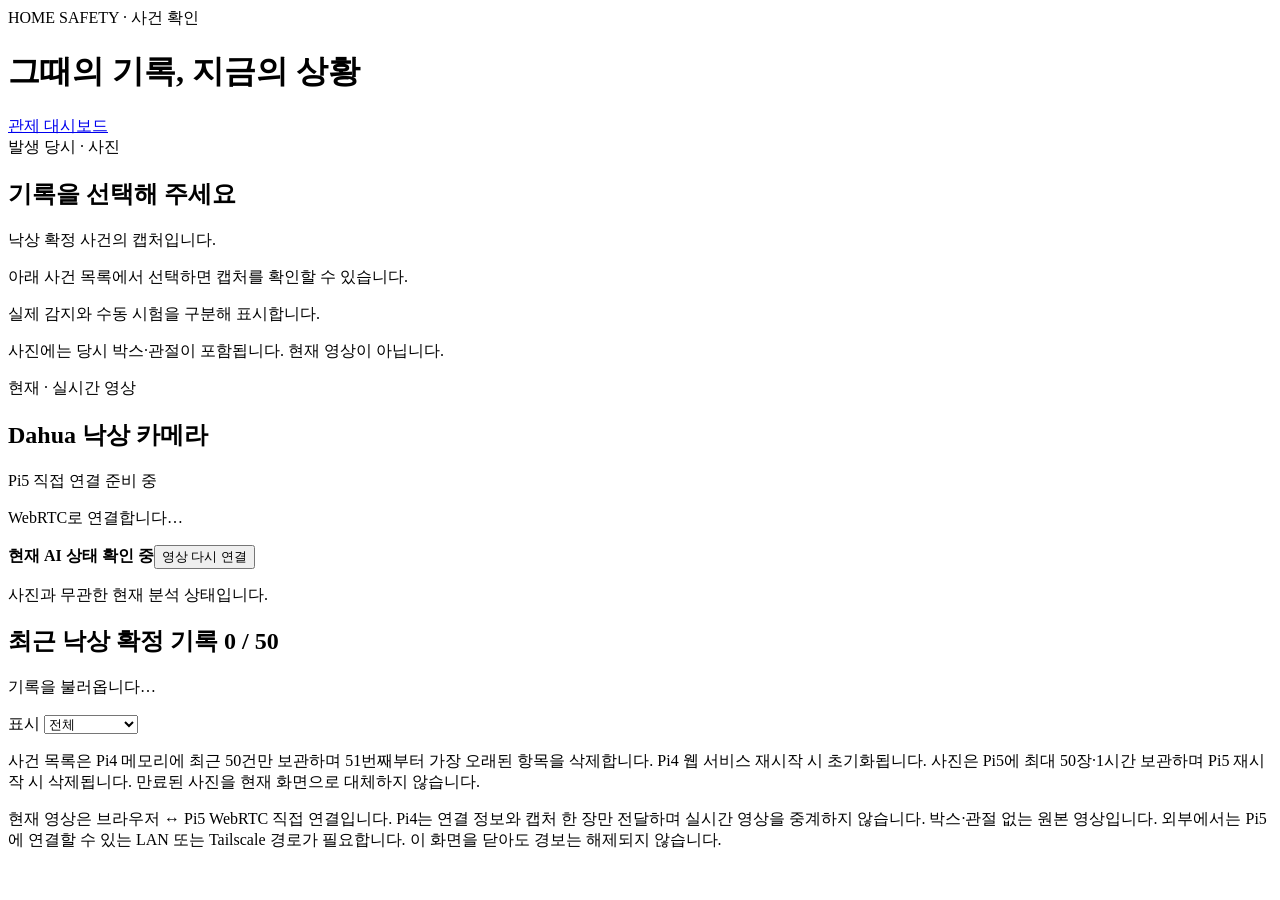
==== pi4/integrations/fall_review/index.html @ 3967c87b "Add Pi4 incident history and direct Pi5 WebRTC review" ====
<!doctype html>
<html lang="ko">
<head>
  <meta charset="utf-8"><meta name="viewport" content="width=device-width, initial-scale=1">
  <title>낙상 기록 · 현재 상황 확인</title>
  <link rel="stylesheet" href="/fall-review/assets/review.css">
  <script src="/fall-review/assets/review.js" defer></script>
</head>
<body>
  <header><div><span class="eyebrow">HOME SAFETY · 사건 확인</span><h1>그때의 기록, 지금의 상황</h1></div><a href="/">관제 대시보드</a></header>
  <main>
    <section class="views" aria-label="발생 당시와 현재 비교">
      <article class="card">
        <div class="card-heading"><span class="pill">발생 당시 · 사진</span><h2 id="event-title">기록을 선택해 주세요</h2><p id="event-time">낙상 확정 사건의 캡처입니다.</p></div>
        <div class="media"><img id="snapshot" alt="선택한 낙상 사건의 발생 당시 캡처" hidden><p id="snapshot-message">아래 사건 목록에서 선택하면 캡처를 확인할 수 있습니다.</p></div>
        <div class="card-footer"><p id="event-detail">실제 감지와 수동 시험을 구분해 표시합니다.</p><p class="muted">사진에는 당시 박스·관절이 포함됩니다. 현재 영상이 아닙니다.</p></div>
      </article>
      <article class="card">
        <div class="card-heading"><span class="pill live">현재 · 실시간 영상</span><h2>Dahua 낙상 카메라</h2><p id="transport" role="status">Pi5 직접 연결 준비 중</p></div>
        <div class="media"><video id="live-video" autoplay muted playsinline hidden aria-label="현재 Dahua 카메라 원본 영상"></video><p id="video-message">WebRTC로 연결합니다…</p></div>
        <div class="card-footer"><div class="current-row"><strong id="current-state" role="status">현재 AI 상태 확인 중</strong><button id="reconnect" type="button">영상 다시 연결</button></div><p id="current-detail" class="clamp"></p><p id="current-time" class="muted">사진과 무관한 현재 분석 상태입니다.</p></div>
      </article>
    </section>
    <section class="card history" aria-labelledby="history-heading">
      <div class="history-heading"><div><h2 id="history-heading">최근 낙상 확정 기록 <span id="count">0 / 50</span></h2><p id="history-status" role="status">기록을 불러옵니다…</p></div><label>표시 <select id="filter"><option value="all">전체</option><option value="real">실제 AI 감지</option><option value="test">수동 시험</option></select></label></div>
      <div id="history-list" aria-label="최근 사건 목록"></div><p id="history-empty" hidden>아직 수신한 기록이 없습니다.</p>
      <p class="retention">사건 목록은 Pi4 메모리에 최근 50건만 보관하며 51번째부터 가장 오래된 항목을 삭제합니다. Pi4 웹 서비스 재시작 시 초기화됩니다. 사진은 Pi5에 최대 50장·1시간 보관하며 Pi5 재시작 시 삭제됩니다. 만료된 사진을 현재 화면으로 대체하지 않습니다.</p>
    </section>
    <p class="footnote">현재 영상은 브라우저 ↔ Pi5 WebRTC 직접 연결입니다. Pi4는 연결 정보와 캡처 한 장만 전달하며 실시간 영상을 중계하지 않습니다. 박스·관절 없는 원본 영상입니다. 외부에서는 Pi5에 연결할 수 있는 LAN 또는 Tailscale 경로가 필요합니다. 이 화면을 닫아도 경보는 해제되지 않습니다.</p>
  </main>
</body>
</html>
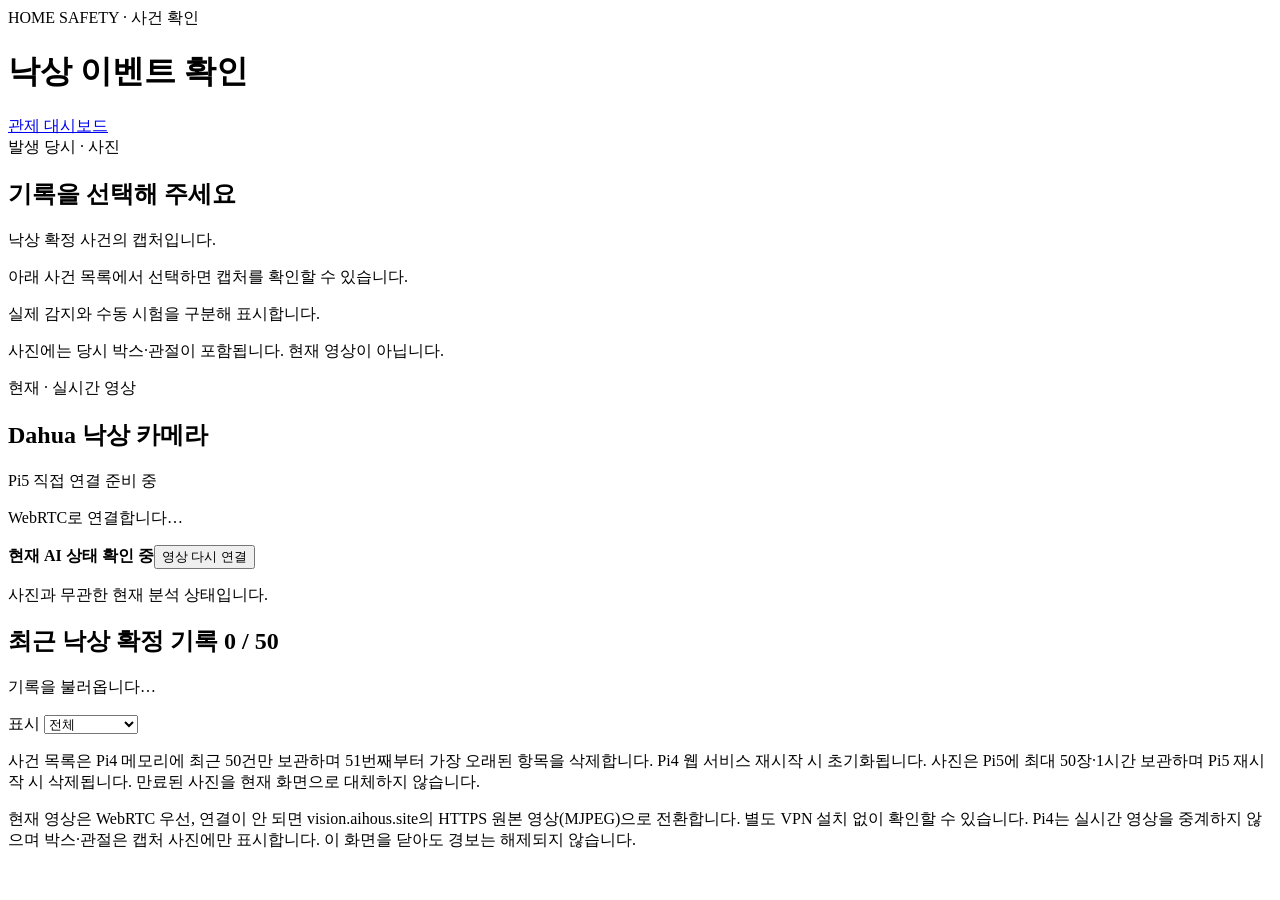
==== commit a7c038d0: "Fix Pi4 Cloudflare video and add coordinated manual device controls" ====
--- a/pi4/integrations/fall_review/index.html
+++ b/pi4/integrations/fall_review/index.html
@@ -2,12 +2,12 @@
 <html lang="ko">
 <head>
   <meta charset="utf-8"><meta name="viewport" content="width=device-width, initial-scale=1">
-  <title>낙상 기록 · 현재 상황 확인</title>
+  <title>낙상 이벤트 확인</title>
   <link rel="stylesheet" href="/fall-review/assets/review.css">
   <script src="/fall-review/assets/review.js" defer></script>
 </head>
 <body>
-  <header><div><span class="eyebrow">HOME SAFETY · 사건 확인</span><h1>그때의 기록, 지금의 상황</h1></div><a href="/">관제 대시보드</a></header>
+  <header><div><span class="eyebrow">HOME SAFETY · 사건 확인</span><h1>낙상 이벤트 확인</h1></div><a href="/">관제 대시보드</a></header>
   <main>
     <section class="views" aria-label="발생 당시와 현재 비교">
       <article class="card">
@@ -17,7 +17,7 @@
       </article>
       <article class="card">
         <div class="card-heading"><span class="pill live">현재 · 실시간 영상</span><h2>Dahua 낙상 카메라</h2><p id="transport" role="status">Pi5 직접 연결 준비 중</p></div>
-        <div class="media"><video id="live-video" autoplay muted playsinline hidden aria-label="현재 Dahua 카메라 원본 영상"></video><p id="video-message">WebRTC로 연결합니다…</p></div>
+        <div class="media"><video id="live-video" autoplay muted playsinline hidden aria-label="현재 Dahua 카메라 원본 영상"></video><img id="live-fallback" alt="현재 Dahua 원본 영상 · HTTPS 재생" hidden><p id="video-message">WebRTC로 연결합니다…</p></div>
         <div class="card-footer"><div class="current-row"><strong id="current-state" role="status">현재 AI 상태 확인 중</strong><button id="reconnect" type="button">영상 다시 연결</button></div><p id="current-detail" class="clamp"></p><p id="current-time" class="muted">사진과 무관한 현재 분석 상태입니다.</p></div>
       </article>
     </section>
@@ -26,7 +26,7 @@
       <div id="history-list" aria-label="최근 사건 목록"></div><p id="history-empty" hidden>아직 수신한 기록이 없습니다.</p>
       <p class="retention">사건 목록은 Pi4 메모리에 최근 50건만 보관하며 51번째부터 가장 오래된 항목을 삭제합니다. Pi4 웹 서비스 재시작 시 초기화됩니다. 사진은 Pi5에 최대 50장·1시간 보관하며 Pi5 재시작 시 삭제됩니다. 만료된 사진을 현재 화면으로 대체하지 않습니다.</p>
     </section>
-    <p class="footnote">현재 영상은 브라우저 ↔ Pi5 WebRTC 직접 연결입니다. Pi4는 연결 정보와 캡처 한 장만 전달하며 실시간 영상을 중계하지 않습니다. 박스·관절 없는 원본 영상입니다. 외부에서는 Pi5에 연결할 수 있는 LAN 또는 Tailscale 경로가 필요합니다. 이 화면을 닫아도 경보는 해제되지 않습니다.</p>
+    <p class="footnote">현재 영상은 WebRTC 우선, 연결이 안 되면 vision.aihous.site의 HTTPS 원본 영상(MJPEG)으로 전환합니다. 별도 VPN 설치 없이 확인할 수 있습니다. Pi4는 실시간 영상을 중계하지 않으며 박스·관절은 캡처 사진에만 표시합니다. 이 화면을 닫아도 경보는 해제되지 않습니다.</p>
   </main>
 </body>
 </html>
